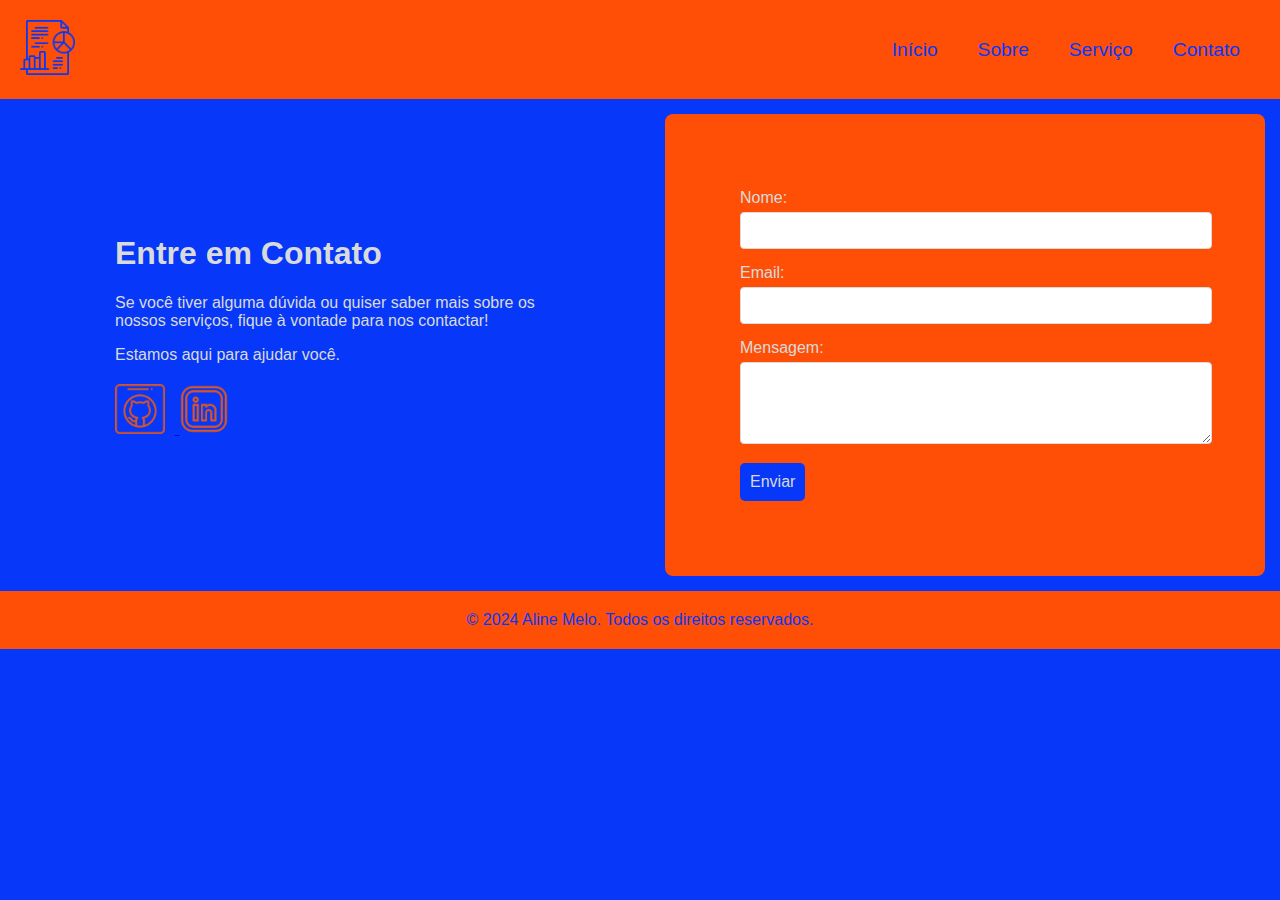
==== contato.html @ 46172f7e "🎉 Início do projeto" ====
<!DOCTYPE html>
<html lang="pt-br">
<head>
    <meta charset="UTF-8">
    <meta name="viewport" content="width=device-width, initial-scale=1.0">
    <link rel="preconnect" href="https://fonts.googleapis.com">
    <link rel="preconnect" href="https://fonts.gstatic.com" crossorigin>
    <link href="https://fonts.googleapis.com/css2?family=Quicksand:wght@300..700&display=swap" rel="stylesheet">
    <link rel="stylesheet" href="contato.css">
    <title>Analista de Dados</title>
</head>
<body>
    <header>
        <div class="logo">
            <img src="img/logo.png" alt="Logo do Computador" class="imagem-logo">
        </div>
        <nav>
            <ul>
                <li><a href="index.html">Início</a></li>
                <li><a href="sobre.html">Sobre</a></li>
                <li><a href="servico.html">Serviço</a></li>
                <li><a href="contato.html">Contato</a></li>
            </ul>
        </nav>
    </header>

    <main>
        <section class="contact-container">
            <div class="contact-text">
                <h1>Entre em Contato</h1>
                <p>Se você tiver alguma dúvida ou quiser saber mais sobre os nossos serviços, fique à vontade para nos contactar!</p>
                <p>Estamos aqui para ajudar você.</p>
                <div class="social-links">
                    <a href="https://github.com" target="_blank" aria-label="GitHub">
                        <img src="img/github.png" alt="GitHub" />
                    </a>
                    <a href="https://linkedin.com" target="_blank" aria-label="LinkedIn">
                        <img src="img/linkedin.png" alt="LinkedIn" />
                    </a>
                </div>
            </div>
            <div class="contact-form">
                <form>
                    <label for="name">Nome:</label>
                    <input type="text" id="name" name="name" required>

                    <label for="email">Email:</label>
                    <input type="email" id="email" name="email" required>

                    <label for="message">Mensagem:</label>
                    <textarea id="message" name="message" rows="4" required></textarea>

                    <button type="submit">Enviar</button>
                </form>
            </div>
        </section>
    </main>

    <footer>
        <div class="footer-container">
            <p>&copy; 2024 Aline Melo. Todos os direitos reservados.</p>
        </div>
    </footer>
</body>
</html>
---- contato.css ----
body {
    font-family: Arial, sans-serif;
    margin: 0;
    padding: 0;
    background-color: #0738FA;
}

header {
    display: flex; 
    justify-content: space-between;
    align-items: center;
    padding: 20px;
    background-color: #FF4F07;
}

.logo {
    margin-right: auto; 
}

.logo img {
    height: 55px; 
    width: auto;   
}

nav {
    flex-grow: 0; 
}

nav ul {
    list-style: none;
    padding: 0;
    margin: 0;
    display: flex;
}

nav li {
    margin: 0 20px;
}

nav a {
    color: #0738FA;
    text-decoration: none;
    position: relative;
    padding: 5px 0;
    font-size: 1.2em;
}

nav a::after {
    content: '';
    display: block;
    height: 2px;
    background: #d9dbdb;
    width: 0;
    transition: width 0.3s; 
    position: absolute;
    left: 0;
    bottom: -5px; 
}

nav a:hover::after {
    width: 100%; 
}

.contact-container {
    display: flex;
    flex-wrap: wrap; 
    justify-content: space-between;
    margin: 15px;
}

.contact-text {
    flex: 1; 
    min-width: 10px;
    padding: 100px;
    color: #d9dbdb;
}

.contact-form {
    flex: 1; 
    min-width: 40px; 
    padding: 75px;
    background-color: #FF4F07;
    border-radius: 8px;
    box-shadow: 0 2px 5px #0738FA;
}

.contact-form label {
    display: block;
    margin-bottom: 5px;
    color: #d9dbdb;
}

.contact-form input,
.contact-form textarea {
    width: 100%;
    padding: 10px;
    margin-bottom: 15px;
    border: 1px solid #d9dbdb;
    border-radius: 4px;
}

.contact-form button {
    background-color: #0738FA;
    color: #d9dbdb;
    border: none;
    padding: 10px;
    cursor: pointer;
    border-radius: 5px;
    font-size: 16px;
}

.contact-form button:hover {
    background-color: #0056b3;
}

.social-links {
    margin-top: 20px;
}

.social-links img {
    width: 50px; 
    margin-right: 10px;
    transition: transform 0.3s; 
}

.social-links img:hover {
    transform: scale(1.2); 
}

footer {
    background-color: #FF4F07;
    color: #0738FA;
    text-align: center;
    padding: 20px 0;
    position: relative;
    bottom: 0;
    width: 100%;
}

.footer-container {
    align-items: center;
    padding: 0 20px;
}

.footer-container p {
    margin: 0;
}
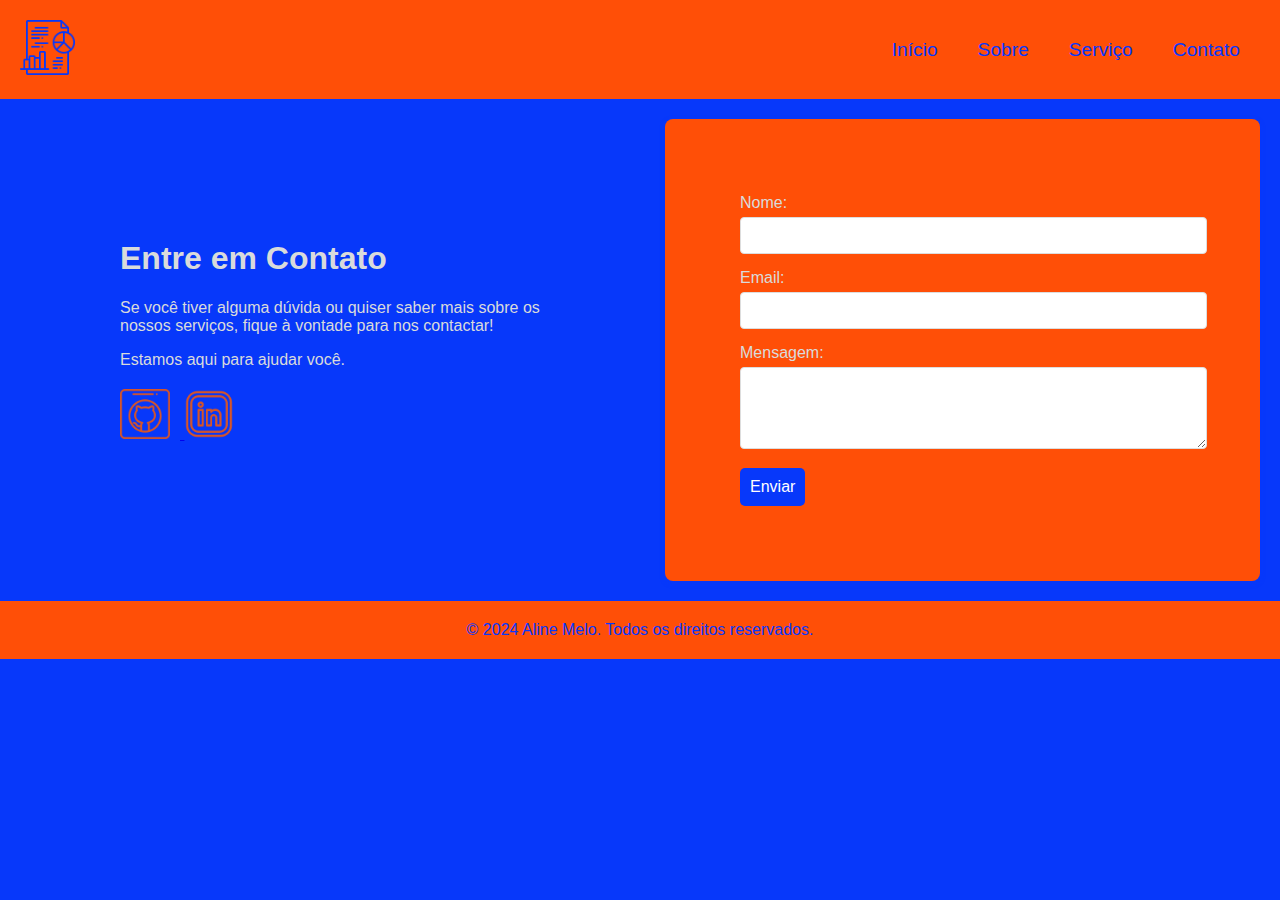
==== commit c9dfe1d4: "✅ Projeto finalizado" ====
--- a/contato.html
+++ b/contato.html
@@ -52,6 +52,7 @@
 
                     <button type="submit">Enviar</button>
                 </form>
+                <div id="messageSent" class="hidden"></div>
             </div>
         </section>
     </main>
@@ -61,5 +62,7 @@
             <p>&copy; 2024 Aline Melo. Todos os direitos reservados.</p>
         </div>
     </footer>
+    <script src="script.js"></script>
 </body>
-</html>+</html>
+<!--Porjeto descodifica trilha 2-->--- a/contato.css
+++ b/contato.css
@@ -1,3 +1,4 @@
+/* Css do contato*/
 body {
     font-family: Arial, sans-serif;
     margin: 0;
@@ -65,21 +66,22 @@
     display: flex;
     flex-wrap: wrap; 
     justify-content: space-between;
-    margin: 15px;
+    margin: 20px;
 }
 
 .contact-text {
     flex: 1; 
-    min-width: 10px;
+    min-width: 300px; 
     padding: 100px;
     color: #d9dbdb;
 }
 
 .contact-form {
     flex: 1; 
-    min-width: 40px; 
+    min-width: 300px; 
     padding: 75px;
     background-color: #FF4F07;
+    color: #d9dbdb;
     border-radius: 8px;
     box-shadow: 0 2px 5px #0738FA;
 }
@@ -87,7 +89,6 @@
 .contact-form label {
     display: block;
     margin-bottom: 5px;
-    color: #d9dbdb;
 }
 
 .contact-form input,
@@ -95,13 +96,13 @@
     width: 100%;
     padding: 10px;
     margin-bottom: 15px;
-    border: 1px solid #d9dbdb;
+    border: 1px solid #ddd;
     border-radius: 4px;
 }
 
 .contact-form button {
     background-color: #0738FA;
-    color: #d9dbdb;
+    color: white;
     border: none;
     padding: 10px;
     cursor: pointer;
@@ -144,4 +145,48 @@
 
 .footer-container p {
     margin: 0;
+}
+
+@media (max-width: 1024px) {
+    .contact-container {
+        flex-direction: column; 
+        align-items: center; 
+    }
+
+    .contact-text, .contact-form {
+        padding: 50px; 
+        width: 90%; 
+        max-width: 600px; 
+    }
+}
+
+@media (max-width: 768px) {
+    nav ul {
+        flex-direction: row; 
+        justify-content: center; 
+    }
+
+    nav li {
+        margin: 0 10px; 
+    }
+
+    .contact-text, .contact-form {
+        padding: 30px; 
+        width: 95%; 
+    }
+}
+
+@media (max-width: 480px) {
+    nav a {
+        font-size: 1em; 
+    }
+
+    .contact-text {
+        padding: 20px; 
+    }
+
+    .contact-form {
+        padding: 20px; 
+        width: 100%; 
+    }
 }